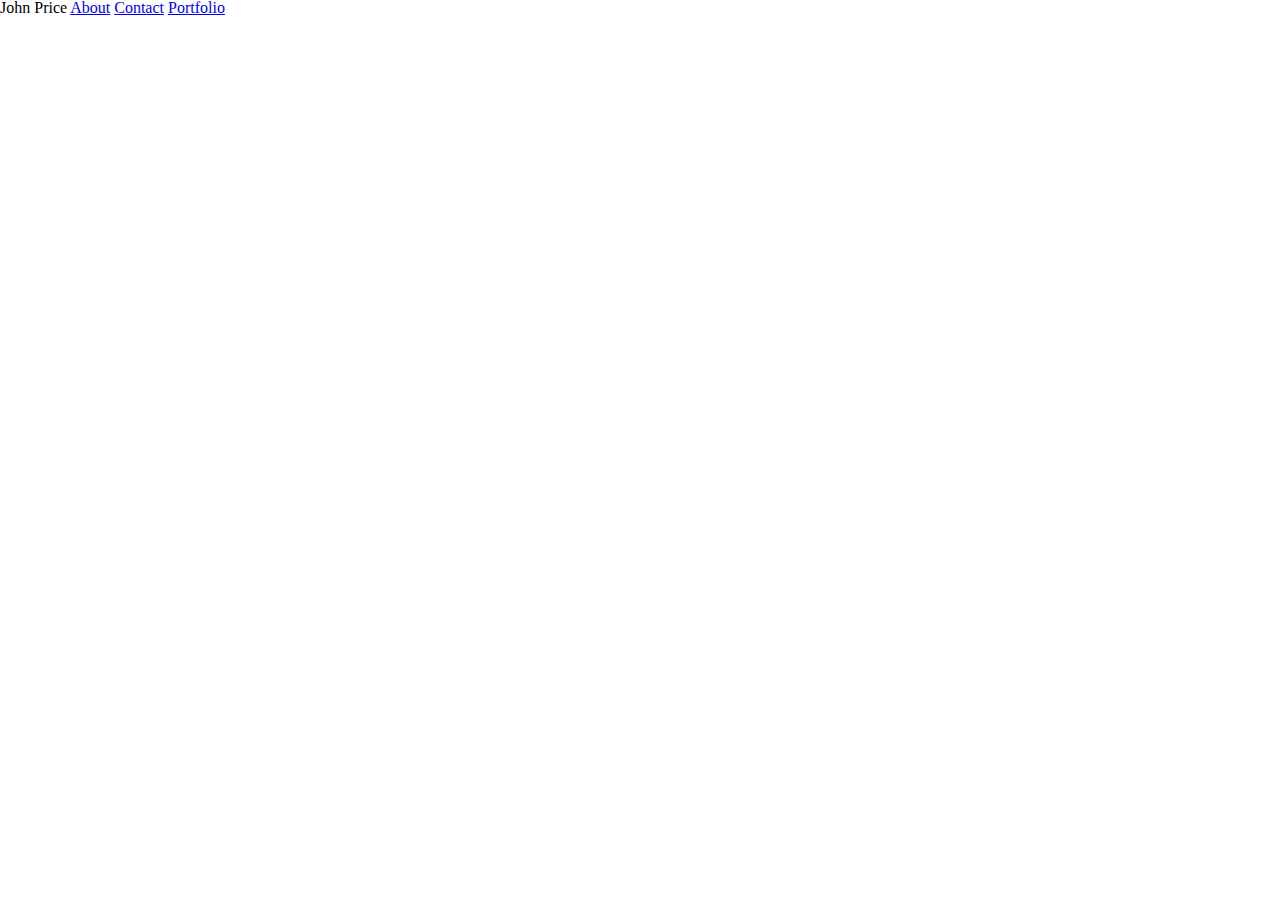
==== contact.html @ 09c9991e "added header to each page and some js files" ====
<!DOCTYPE html>
<html lang="en">
<head>
	<meta charset="UTF-8">
	<title>John Price</title>
	<link rel="stylesheet" type="text/css" href="assets/css/reset.css">
	<link rel="stylesheet" type="text/css" href="assets/css/style.css">
	<script src="assets/javascript/jquery-3.2.1.min.js"></script>
</head>
<body>
	<header>
		<span>
			<h1 style="display:inline;">John Price</h1>
		</span>
		<span>
			<a href="index.html">About</a>
		</span>
		<span>
			<a href="contact.html">Contact</a>
		</span>
		<span>
			<a href="portfolio.html">Portfolio</a>
		</span>
	</header>
	<script src="assets/javascript/javascript.js"></script>
</body>
</html>
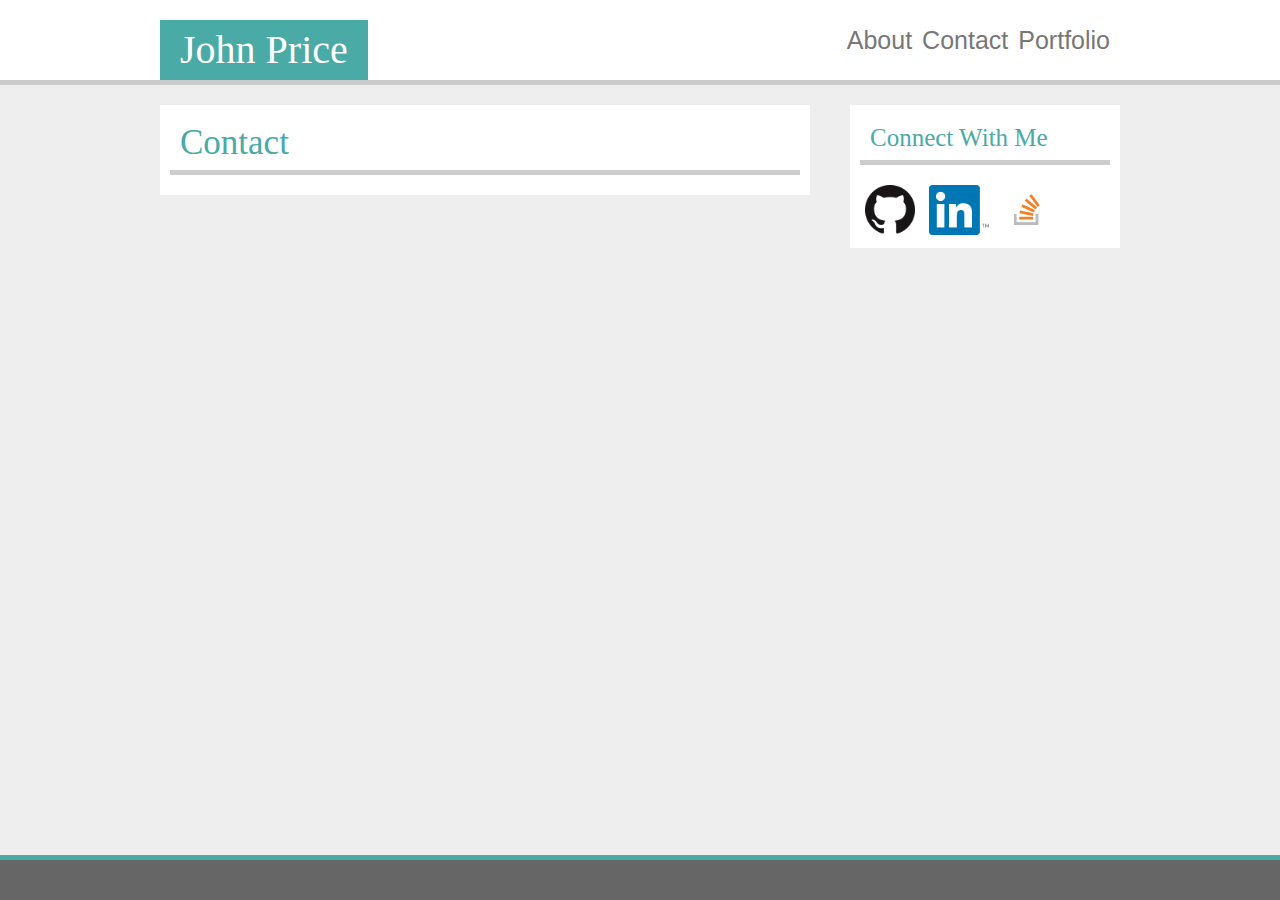
==== commit e218be62: "Added base html to other pages (contact and portfolio) also re-did the sticky footer" ====
--- a/contact.html
+++ b/contact.html
@@ -8,20 +8,65 @@
 	<script src="assets/javascript/jquery-3.2.1.min.js"></script>
 </head>
 <body>
-	<header>
-		<span>
-			<h1 style="display:inline;">John Price</h1>
-		</span>
-		<span>
-			<a href="index.html">About</a>
-		</span>
-		<span>
-			<a href="contact.html">Contact</a>
-		</span>
-		<span>
-			<a href="portfolio.html">Portfolio</a>
-		</span>
-	</header>
+	<div class="wrap clearFix">
+		<header class="myHeader">
+			<div class="myHeaderContainer">
+				<div class="myNameContainer">
+					<h1 class="nameHeader">John Price</h1>
+				</div>
+				<div class="myNav">
+					<div class="menuLink">
+						<a href="index.html">About</a>
+					</div>
+					<div class="menuLink">
+						<a href="contact.html">Contact</a>
+					</div>
+					<div class="menuLink">
+						<a href="portfolio.html">Portfolio</a>
+					</div>
+				</div>
+			</div>
+		</header>
+		<div class="normalContainer clearFix">
+			<section class="mainSection">
+				<div class="mainSectionContainer">
+					<header class="mainSectionHeader">
+						<h2>
+							Contact
+						</h2>
+					</header>
+				</div>
+			</section>
+			<section class="sideSection">
+				<div class="sideSectionContainer">
+					<header class="sideSectionHeader">
+						<h3>
+							Connect With Me
+						</h3>
+					</header>
+					<div class="iconsContainer">
+						<span class="iconContainer">
+							<a href="#" target="_blank">
+								<img class="iconImg" src="assets/images/gitHubIcon.png" alt="GitHub">
+							</a>
+						</span>
+						<span class="iconContainer">
+							<a href="#" target="_blank">
+								<img class="iconImg" src="assets/images/linkedInIcon.png" alt="LinkedIn">
+							</a>
+						</span>
+						<span class="iconContainer">
+							<a href="#" target="_blank">
+								<img class="iconImg" src="assets/images/stackOverflowIcon.png" alt="Stack Overflow">
+							</a>
+						</span>
+					</div>
+				</div>
+			</section>
+		</div>
+	</div>
+	<div class=myFooter>
+	</div>
 	<script src="assets/javascript/javascript.js"></script>
 </body>
 </html>--- a/assets/css/style.css
+++ b/assets/css/style.css
@@ -0,0 +1,169 @@
+*{
+	margin:0;
+}
+
+html, body{
+   	height:100%;
+}
+
+body{
+	font-family:'Arial', 'Helvetica Neue', Helvetica, sans-serif;
+	color:#777777;
+	background-color: #eee;
+}
+
+a{
+	text-decoration:none;
+	color:#777777;
+}
+
+h1, h2, h3, h4, h5, h6{
+	font-family: "Georgia", "Times", "Times New Roman", "serif";
+	color:#4aaaa5;
+}
+
+h1{
+	font-size:40px;
+	color:#fff;
+}
+
+h2{
+	font-size: 35px;
+}
+
+h3{
+	font-size: 25px;
+}
+
+header{
+	border-bottom: thick solid #ccc;
+}
+
+p{
+	font-size: 20px;
+	line-height: 2.0;
+}
+
+.clearFix:after{
+  content: "";
+  display: table;
+  clear: both;
+}
+
+.iconContainer{
+	position:relative;
+	margin-right: 5px;
+	margin-left: 5px;
+}
+
+.iconsContainer{
+	position:relative;
+}
+
+.iconImg{
+	height: 50px;
+}
+
+.mainSection{
+	float:left;
+	width:650px;
+	background-color: #ffffff;
+}
+
+.mainSectionContainer{
+	margin:10px;
+}
+
+.mainSectionHeader{
+	padding:10px;
+	margin-bottom:20px;
+}
+
+.menuLink{
+	font-size:25px;
+	display: table-cell;
+	vertical-align: middle;
+	padding-left: 10px;
+}
+
+.myHeader{
+	position:relative;
+	height:80px;
+	background-color: #ffffff;
+}
+
+.myHeaderContainer{
+	position:absolute;
+	left:0;
+	right:0;
+	top:0;
+	bottom:0;
+	margin:auto;
+	height:100%;
+	width:960px;
+}
+
+.myNameContainer{
+	float:left;
+	background-color: #4aaaa5;
+	padding:10px 20px 10px 20px;
+	position:absolute;
+	bottom:0;
+}
+
+.myNav{
+	float:right;
+	margin-right: 10px;
+	display: table;
+	height:100%;
+}
+
+.normalContainer{
+	left:0;
+	right:0;
+	margin-left: auto;
+	margin-right: auto;
+	width:960px;
+	margin-bottom: 20px;
+	margin-top: 20px;
+}
+
+.sideSection{
+	float:right;
+	width:270px;
+	background-color: #ffffff;
+} 
+
+.sideSectionContainer{
+	margin:10px;
+}
+
+.sideSectionHeader{
+	padding:10px;
+	margin-bottom:20px;
+}
+
+.wrap {
+  min-height: 100%;
+  /* equal to footer height */
+  margin-bottom: -45px; 
+}
+
+.myFooter, .wrap:after {
+  height: 40px; 
+}
+
+.myFooter{
+	background-color: #666;
+	border-top-style: solid;
+    border-top-width: 5px;
+    border-top-color: #4aaaa5;
+	text-align: center;
+}
+
+#profileImage{
+	max-width: 400px;
+	float:left;
+	margin-right: 10px;
+	margin-bottom: 10px;
+}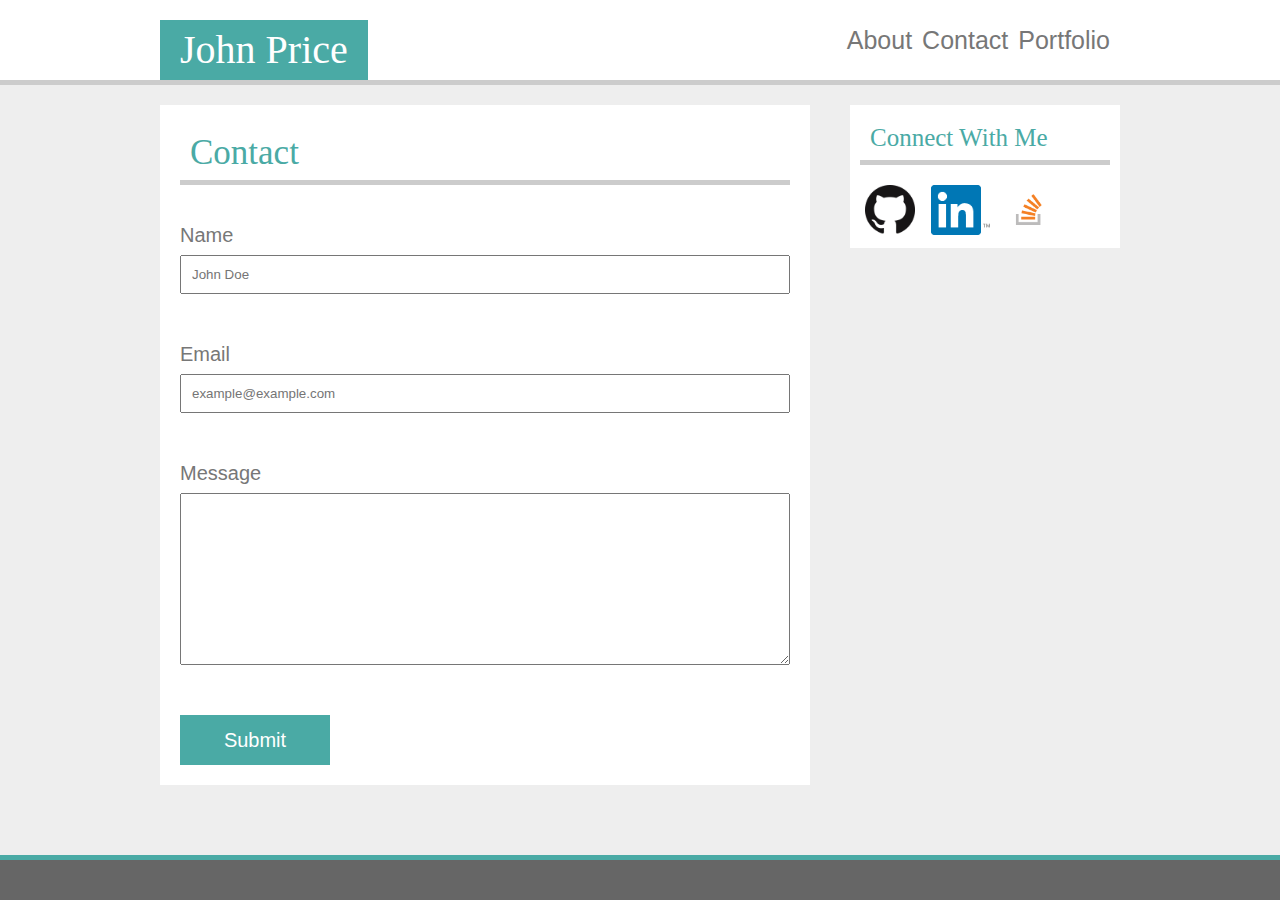
==== commit bd0c7695: "added most of the html for the contact page and the corresponding css with it." ====
--- a/contact.html
+++ b/contact.html
@@ -35,6 +35,27 @@
 							Contact
 						</h2>
 					</header>
+					<div class="subContainer">
+						<form id="contactForm">
+							<br>
+							<label for="nameId">Name</label>
+							<br>
+							<input class="myFormInput myFormElement" type="text" id="nameId" name="name" placeholder="John Doe">
+							<br>
+							<br>
+							<label for="emailId">Email</label>
+							<br>
+							<input class="myFormInput myFormElement" type="text" id="emailId" name="email" placeholder="example@example.com">
+							<br>
+							<br>
+							<label for="messageId">Message</label>
+							<br>
+							<textarea class="myFormInpu myFormElement" name="messageName" id="messageId" cols="30" rows="10"></textarea>
+							<br>
+							<br>
+							<input id="mySubmitButton" type="submit" value="Submit">
+						</form>
+					</div>
 				</div>
 			</section>
 			<section class="sideSection">
--- a/assets/css/style.css
+++ b/assets/css/style.css
@@ -8,6 +8,7 @@
 
 body{
 	font-family:'Arial', 'Helvetica Neue', Helvetica, sans-serif;
+	font-size: 20px;
 	color:#777777;
 	background-color: #eee;
 }
@@ -41,7 +42,7 @@
 
 p{
 	font-size: 20px;
-	line-height: 2.0;
+	line-height: 1.8;
 }
 
 .clearFix:after{
@@ -71,7 +72,7 @@
 }
 
 .mainSectionContainer{
-	margin:10px;
+	margin:20px;
 }
 
 .mainSectionHeader{
@@ -84,6 +85,19 @@
 	display: table-cell;
 	vertical-align: middle;
 	padding-left: 10px;
+}
+
+.myFormInput{
+
+}
+
+.myFormElement{
+	position:relative;
+	display: block;
+    padding: 10px;
+    box-sizing: border-box;
+	width:100%;
+	margin: 10px 0px 10px 0px;
 }
 
 .myHeader{
@@ -143,6 +157,11 @@
 	margin-bottom:20px;
 }
 
+.subContainer{
+	position:relative;
+	width:100%;
+}
+
 .wrap {
   min-height: 100%;
   /* equal to footer height */
@@ -161,9 +180,24 @@
 	text-align: center;
 }
 
+#contactForm{
+	position:relative;
+	width:100%;
+}
+
 #profileImage{
 	max-width: 400px;
 	float:left;
 	margin-right: 10px;
 	margin-bottom: 10px;
+}
+
+#mySubmitButton{
+	border:none;
+	width:150px;
+	height:50px;
+	color:#fff;
+	background-color: #4aaaa5;
+	font-size: 20px;
+	cursor: pointer;
 }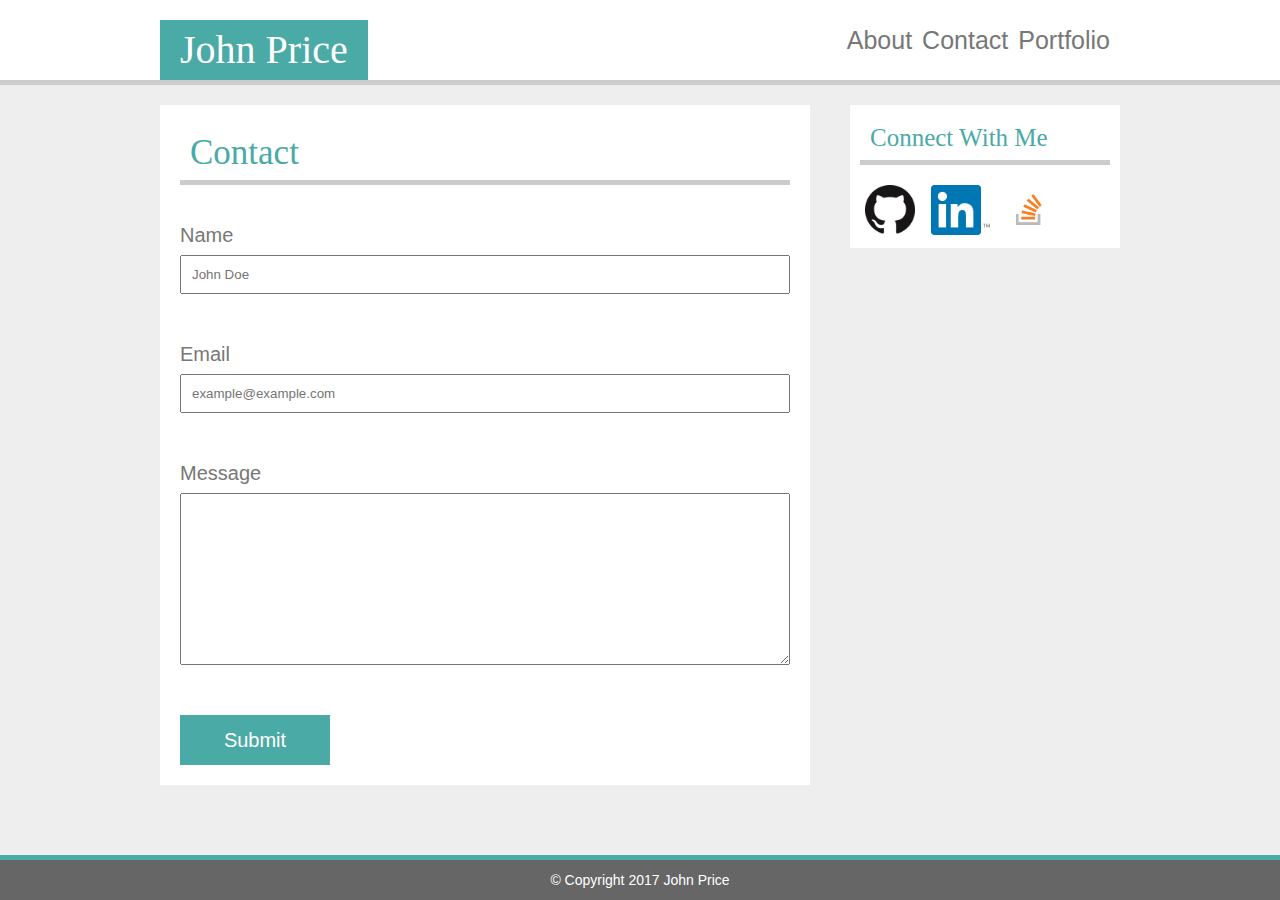
==== commit 8e5b54dd: "Added copyright to footer" ====
--- a/contact.html
+++ b/contact.html
@@ -87,6 +87,9 @@
 		</div>
 	</div>
 	<div class=myFooter>
+		<div class="copyContainer">
+			&copy Copyright 2017 John Price
+		</div>
 	</div>
 	<script src="assets/javascript/javascript.js"></script>
 </body>
--- a/assets/css/style.css
+++ b/assets/css/style.css
@@ -49,6 +49,13 @@
   content: "";
   display: table;
   clear: both;
+}
+
+.copyContainer{
+	display:table-cell;
+	vertical-align: middle;
+	color:#fff;
+	font-size: 14px;
 }
 
 .iconContainer{
@@ -178,6 +185,8 @@
     border-top-width: 5px;
     border-top-color: #4aaaa5;
 	text-align: center;
+	width:100%;
+	display:table;
 }
 
 #contactForm{
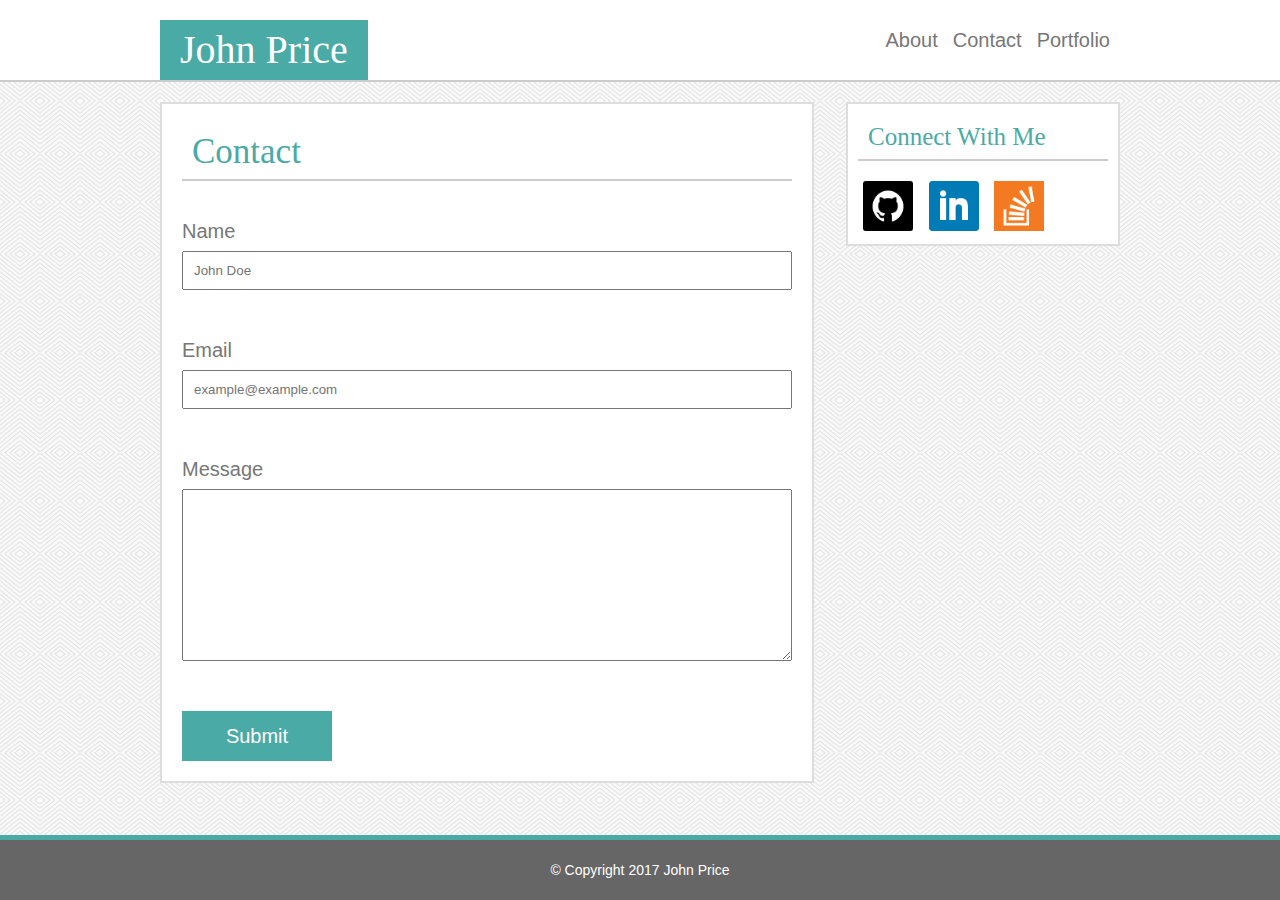
==== commit ef4106f1: "added new images and made small css changes" ====
--- a/contact.html
+++ b/contact.html
@@ -67,7 +67,7 @@
 					</header>
 					<div class="iconsContainer">
 						<span class="iconContainer">
-							<a href="#" target="_blank">
+							<a href="https://github.com/jcprice12" target="_blank">
 								<img class="iconImg" src="assets/images/gitHubIcon.png" alt="GitHub">
 							</a>
 						</span>
@@ -88,7 +88,7 @@
 	</div>
 	<div class=myFooter>
 		<div class="copyContainer">
-			&copy Copyright 2017 John Price
+			&copy; Copyright 2017 John Price
 		</div>
 	</div>
 	<script src="assets/javascript/javascript.js"></script>
--- a/assets/css/style.css
+++ b/assets/css/style.css
@@ -7,10 +7,10 @@
 }
 
 body{
-	font-family:'Arial', 'Helvetica Neue', Helvetica, sans-serif;
+	font-family: Arial, 'Helvetica Neue', Helvetica, sans-serif;
 	font-size: 20px;
 	color:#777777;
-	background-color: #eee;
+	background-image: url("../images/whirlpool.png");
 }
 
 a{
@@ -19,7 +19,7 @@
 }
 
 h1, h2, h3, h4, h5, h6{
-	font-family: "Georgia", "Times", "Times New Roman", "serif";
+	font-family: Georgia, Times, "Times New Roman", serif;
 	color:#4aaaa5;
 }
 
@@ -37,7 +37,7 @@
 }
 
 header{
-	border-bottom: thick solid #ccc;
+	border-bottom: 2px solid #ccc;
 }
 
 p{
@@ -45,10 +45,46 @@
 	line-height: 1.8;
 }
 
+.card{
+	position:absolute;
+	left:0;
+	right:0;
+	top:0;
+	bottom:0;
+	margin:auto;
+	width:90%;
+	height: 95%;
+}
+
+/*.cardBanner{
+	position:absolute;
+	margin:auto;
+	bottom:10px;
+	padding-top:15px;
+	padding-bottom: 15px;
+	width:100%;
+	background-color: #4aaaa5;
+	color:#fff;
+	text-align: center;
+}*/
+
+.cardImage{
+	position:absolute;
+	left:0;
+	right:0;
+	top:0;
+	bottom:0;
+	margin:auto;
+	max-width: 100%;
+    max-height: 100%;
+    border-radius:4px;
+	box-shadow: 5px 5px 15px #888;
+}
+
 .clearFix:after{
-  content: "";
-  display: table;
-  clear: both;
+  	content: "";
+  	display: table;
+  	clear: both;
 }
 
 .copyContainer{
@@ -70,12 +106,24 @@
 
 .iconImg{
 	height: 50px;
+}
+
+.imageWrapper{
+	position:absolute;
+	top:0;
+	bottom: 0;
+	left:0;
+	right: 0;
+	margin: auto;
+	height: auto;
+	width:auto;
 }
 
 .mainSection{
 	float:left;
 	width:650px;
 	background-color: #ffffff;
+	border: 2px solid #ddd;
 }
 
 .mainSectionContainer{
@@ -88,14 +136,10 @@
 }
 
 .menuLink{
-	font-size:25px;
+	font-size:20px;
 	display: table-cell;
 	vertical-align: middle;
-	padding-left: 10px;
-}
-
-.myFormInput{
-
+	padding-left: 15px;
 }
 
 .myFormElement{
@@ -137,6 +181,22 @@
 	margin-right: 10px;
 	display: table;
 	height:100%;
+}
+
+.myTable{
+	position:relative;
+	height:100%;
+	width:100%;
+}
+
+.myTd{
+	position:relative;
+	height:300px;
+}
+
+.myTr{
+	position:relative;
+	width:100%;
 }
 
 .normalContainer{
@@ -153,6 +213,7 @@
 	float:right;
 	width:270px;
 	background-color: #ffffff;
+	border: 2px solid #ddd;
 } 
 
 .sideSectionContainer{
@@ -169,14 +230,20 @@
 	width:100%;
 }
 
+.tableContainer{
+	position:relative;
+	width:100%;
+	height:100%;
+}
+
 .wrap {
   min-height: 100%;
   /* equal to footer height */
-  margin-bottom: -45px; 
+  margin-bottom: -65px; 
 }
 
 .myFooter, .wrap:after {
-  height: 40px; 
+  height: 60px; 
 }
 
 .myFooter{
@@ -194,19 +261,19 @@
 	width:100%;
 }
 
+#mySubmitButton{
+	border:none;
+	width:150px;
+	height:50px;
+	color:#fff;
+	background-color: #4aaaa5;
+	font-size: 20px;
+	cursor: pointer;
+}
+
 #profileImage{
 	max-width: 400px;
 	float:left;
 	margin-right: 10px;
 	margin-bottom: 10px;
-}
-
-#mySubmitButton{
-	border:none;
-	width:150px;
-	height:50px;
-	color:#fff;
-	background-color: #4aaaa5;
-	font-size: 20px;
-	cursor: pointer;
 }